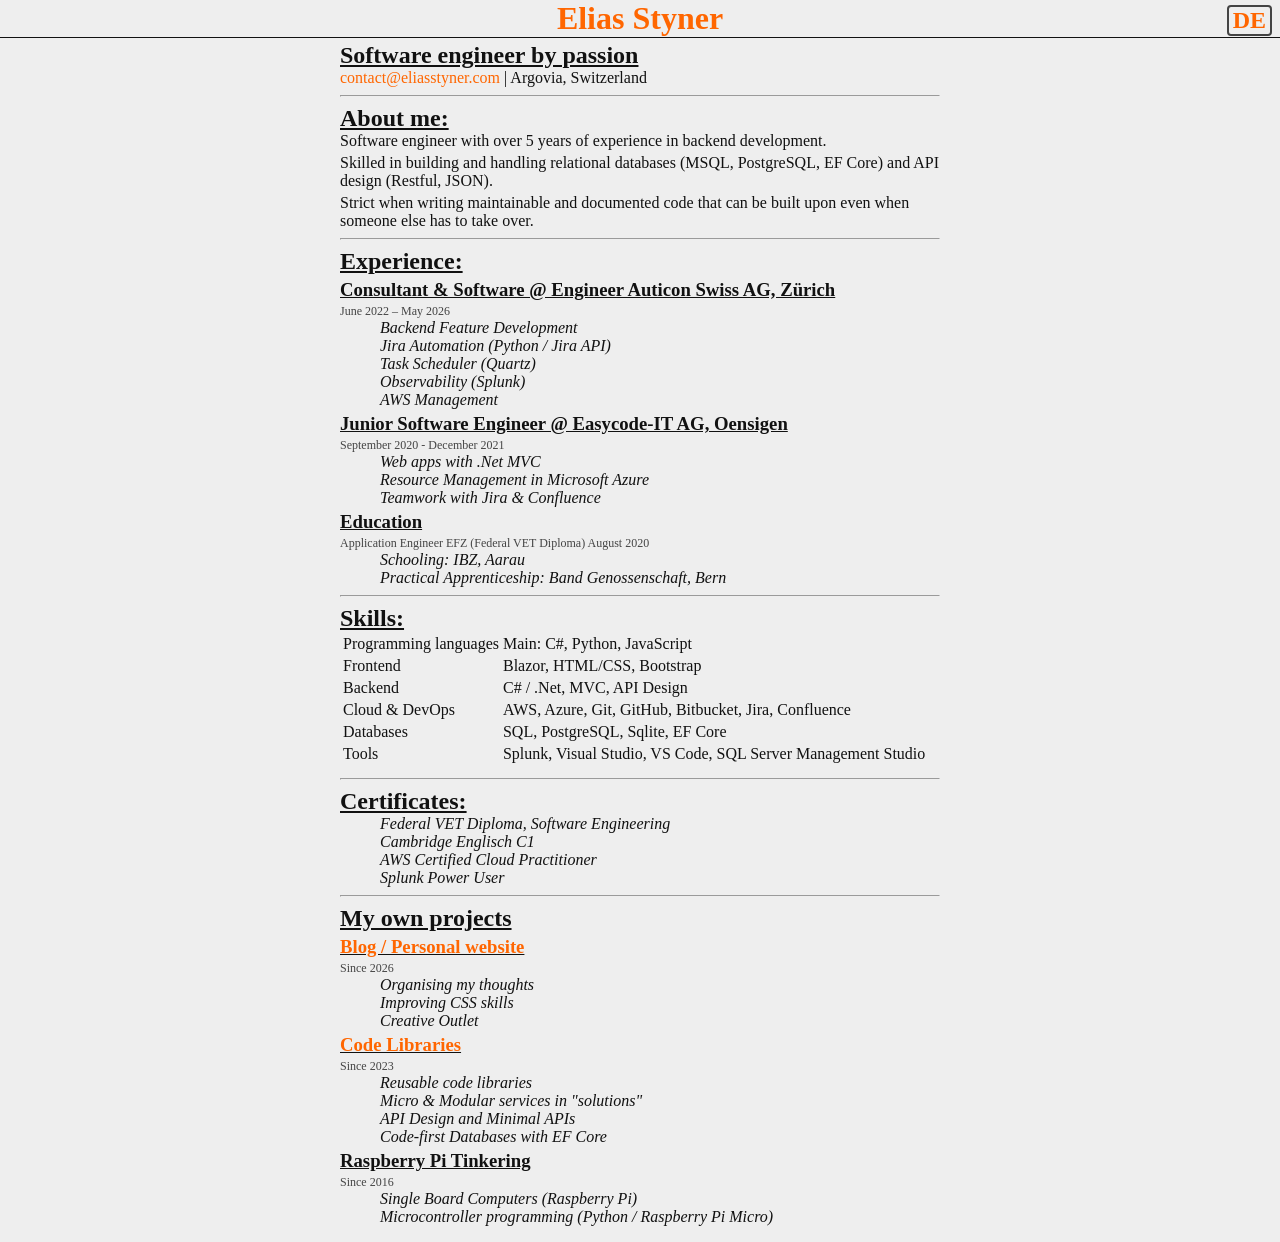
==== docs/en.html @ b322035f "added english translation" ====
<!DOCTYPE html>
<html>
<head>
    <link rel="stylesheet" href="wwwroot/css/styles.css" />
    <title>E.Styner</title>
    <meta name="viewport" content="width=device-width, initial-scale=1.0">
</head>
<body>
    <header>
        <h1><a href="https://eliasstyner.com/">Elias Styner</a></h1>
        <a class="toGerman" href="https://eliasstyner.com/">DE</a>
    </header>
    <main>

        <h2>Software engineer by passion</h2>
        <p><a href="mailto:contact@eliasstyner.com">contact@eliasstyner.com</a> | Argovia, Switzerland</p>

        <hr>

        <h2>About me:</h2>
        <p>Software engineer with over 5 years of experience in backend development.</p>

        <p>Skilled in building and handling relational databases (MSQL, PostgreSQL, EF Core) and API design (Restful, JSON).</p>

        <p>Strict when writing maintainable and documented code that can be built upon even when someone else has to take over.</p>

        <hr>

        <h2>Experience:</h2>
        <h3>Consultant &amp; Software @ Engineer Auticon Swiss AG, Zürich</h3>
        <small>June 2022 – May 2026</small>
        <ul>
            <li>Backend Feature Development</li>
            <li>Jira Automation (Python / Jira API)</li>
            <li>Task Scheduler (Quartz)</li>
            <li>Observability (Splunk)</li>
            <li>AWS Management</li>
        </ul>
        <h3>Junior Software Engineer @ Easycode-IT AG, Oensigen</h3>
        <small>September 2020 - December 2021</small>
        <ul>
            <li>Web apps with .Net MVC</li>
            <li>Resource Management in Microsoft Azure</li>
            <li>Teamwork with Jira &amp; Confluence</li>
        </ul>
        <h3>Education</h3>
        <small>Application Engineer EFZ (Federal VET Diploma) August 2020</small>
        <ul>
            <li>Schooling: IBZ, Aarau</li>
            <li>Practical Apprenticeship: Band Genossenschaft, Bern</li>
        </ul>

        <hr>

        <h2>Skills:</h2>
        <table>
            <tr>
                <td>Programming languages</td>
                <td>Main: C#, Python, JavaScript</td>
            </tr>
            <tr>
                <td>Frontend</td>
                <td>Blazor, HTML/CSS, Bootstrap</td>
            </tr>
            <tr>
                <td>Backend</td>
                <td>C# / .Net, MVC, API Design</td>
            </tr>
            <tr>
                <td>Cloud &amp; DevOps</td>
                <td>AWS, Azure, Git, GitHub, Bitbucket, Jira, Confluence</td>
            </tr>
            <tr>
                <td>Databases</td>
                <td>SQL, PostgreSQL, Sqlite, EF Core</td>
            </tr>
            <tr>
                <td>Tools</td>
                <td>Splunk, Visual Studio, VS Code, SQL Server Management Studio</td>
            </tr>
            <tr>
                <td></td>
                <td></td>
            </tr>
        </table>

        <hr>

        <h2>Certificates:</h2>
        <ul>
            <li>Federal VET Diploma, Software Engineering</li>
            <li>Cambridge Englisch C1</li>
            <li>AWS Certified Cloud Practitioner</li>
            <li>Splunk Power User</li>
        </ul>

        <hr>

        <h2>My own projects</h2>
        <h3><a href=" https://www.eliterate.blog">Blog / Personal website</a></h3>
        <small>Since 2026</small>
        <ul>
            <li>Organising my thoughts</li>
            <li>Improving CSS skills</li>
            <li>Creative Outlet</li>
        </ul>
        <h3><a href="https://codespirals.dev">Code Libraries</a></h3>
        <small>Since 2023</small>
        <ul>
            <li>Reusable code libraries</li>
            <li>Micro &amp; Modular services in "solutions"</li>
            <li>API Design and Minimal APIs</li>
            <li>Code-first Databases with EF Core</li>
        </ul>
        <h3>Raspberry Pi Tinkering</h3>
        <small>Since 2016</small>
        <ul>
            <li>Single Board Computers (Raspberry Pi)</li>
            <li>Microcontroller programming (Python / Raspberry Pi Micro)</li>
        </ul>
    </main>
</body>
</html>
---- docs/wwwroot/css/styles.css ----
:root {
	--color-foreground: #eee;
	--color-foreground-muted: #aaa;
	--color-background: #111;
	--color-primary-h: 24;
	--color-primary-s: 100%;
	--color-primary-l: 60%;
	--color-lighten-percentage: 10%;
	--color-darken-percentage: 20%;
	--color-primary: hsl(var(--color-primary-h), var(--color-primary-s), var(--color-primary-l));
	--color-primary-shade: hsl(var(--color-primary-h), var(--color-primary-s), calc(var(--color-primary-l) - var(--color-darken-percentage)));
	--color-primary-tint: hsl(var(--color-primary-h), var(--color-primary-s), calc(var(--color-primary-l) + var(--color-lighten-percentage)));
	--color-contrast-0: #000;
	--color-contrast-1: #222;
	--color-contrast-2: #333;
	--color-contrast-3: #444;
	--color-shadow: #050505;
}

@media (prefers-color-scheme: light) {
	:root {
		--color-foreground: #111;
		--color-foreground-muted: #444;
		--color-background: #eee;
		--color-primary-l: 50%;
		--color-lighten-percentage: 20%;
		--color-darken-percentage: 10%;
		--color-primary: hsl(var(--color-primary-h), var(--color-primary-s), var(--color-primary-l));
		--color-contrast-0: #ddd;
		--color-contrast-1: #ccc;
		--color-contrast-2: #bbb;
		--color-contrast-3: #aaa;
	}
}

body {
	background-color: var(--color-background);
	color: var(--color-foreground);
	font-size: 16px;
	margin: 0;
}

header {
	position: sticky;
	top: 0;
	background-color: var(--color-background);
	width: 100vw;
	border-bottom: solid 1px var(--color-foreground);
}

	header h1 {
		margin: 0 auto;
		padding: 0;
		width: max-content;
	}

main {
	margin: 0.25rem 0.5rem 1rem 0.5rem;
}

h1, h2, h3, h4, h5 {
	margin: 0.25rem 0 0 0;
}

h2, h3, h4, h5 {
	text-decoration: underline;
}

a {
	color: var(--color-primary);
	text-decoration: none;
}

	a:hover {
		color: var(--color-primary-tint);
		border-color: var(--color-primary-tint);
		text-decoration: none;
	}

a:visited {
	text-decoration: none;
}

p {
	margin: 0 0 0.25rem 0;
}

ul {
	margin: 0 0 0.25rem 0;
	list-style-type: none;
}

li {
	font-style: italic;
}

td {
	min-width: 150px;
}

small {
	font-size: 0.75rem;
	color: var(--color-foreground-muted);
}

.toEnglish, .toGerman {
	font-weight: bold;
	font-size: 1.5rem;
	padding: 0 0.25rem;
	position: absolute;
	top: 5px;
	right: 0.5rem;
	border: 2px solid var(--color-foreground-muted);
	border-radius: 0.25rem;
}

	@media (width > 600px) {
		main {
			max-width: 600px;
			margin-left: auto;
			margin-right: auto;
		}
	}
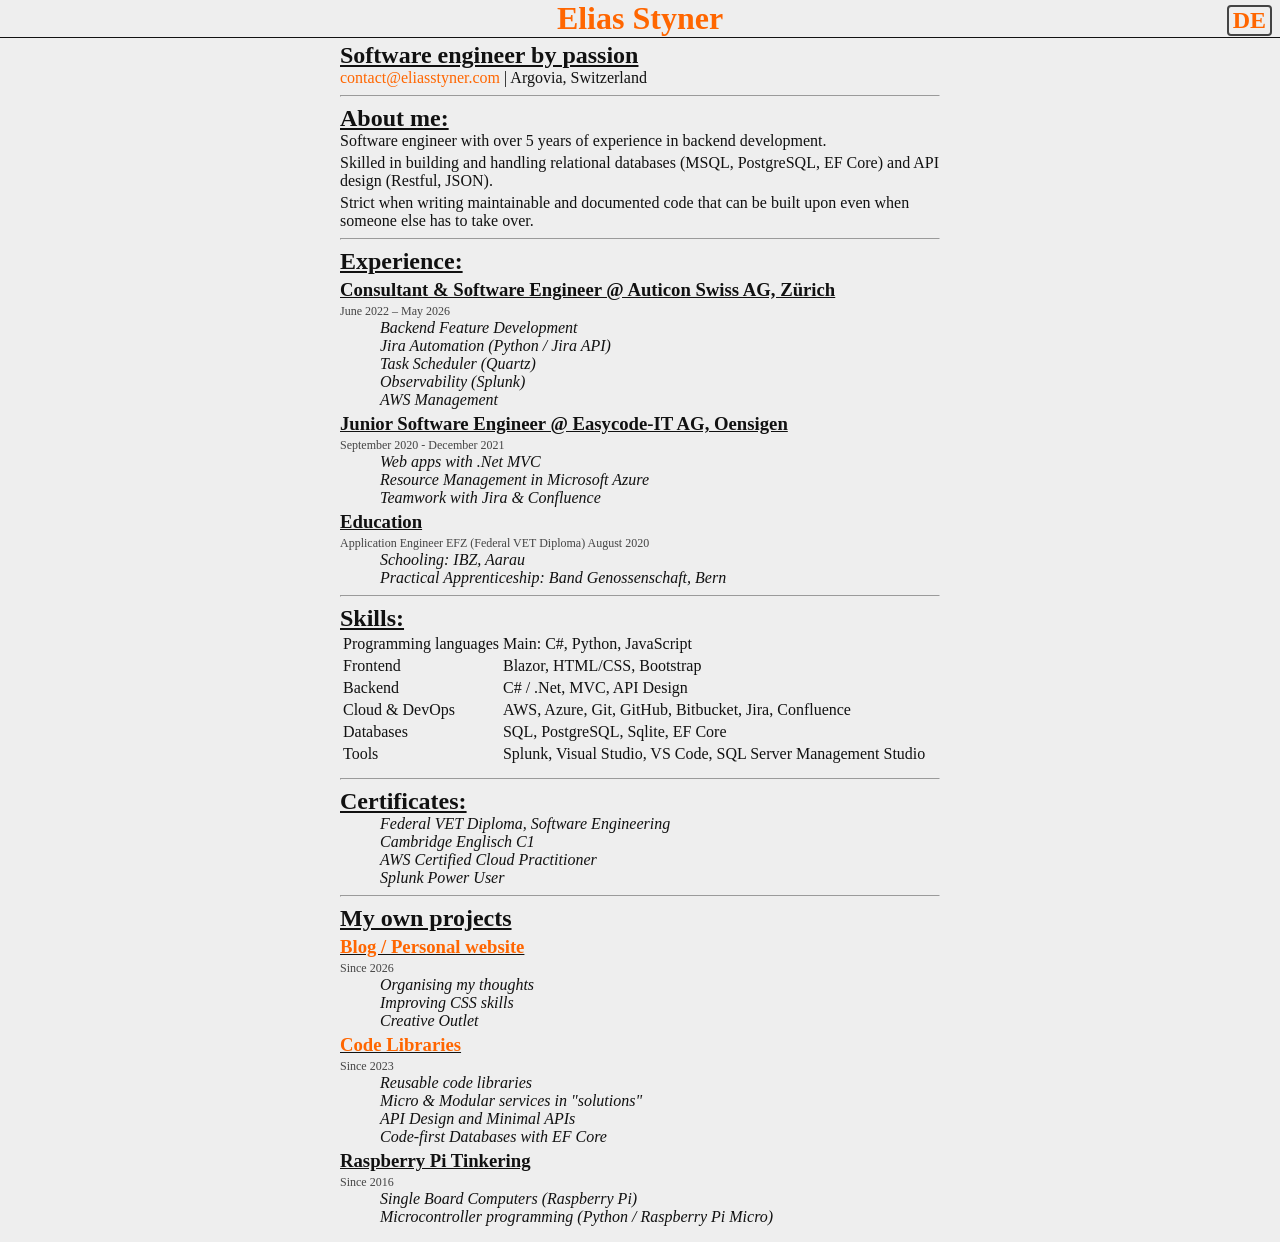
==== commit f129db6c: "fixed typo" ====
--- a/docs/en.html
+++ b/docs/en.html
@@ -27,7 +27,7 @@
         <hr>
 
         <h2>Experience:</h2>
-        <h3>Consultant &amp; Software @ Engineer Auticon Swiss AG, Zürich</h3>
+        <h3>Consultant &amp; Software Engineer @ Auticon Swiss AG, Zürich</h3>
         <small>June 2022 – May 2026</small>
         <ul>
             <li>Backend Feature Development</li>
